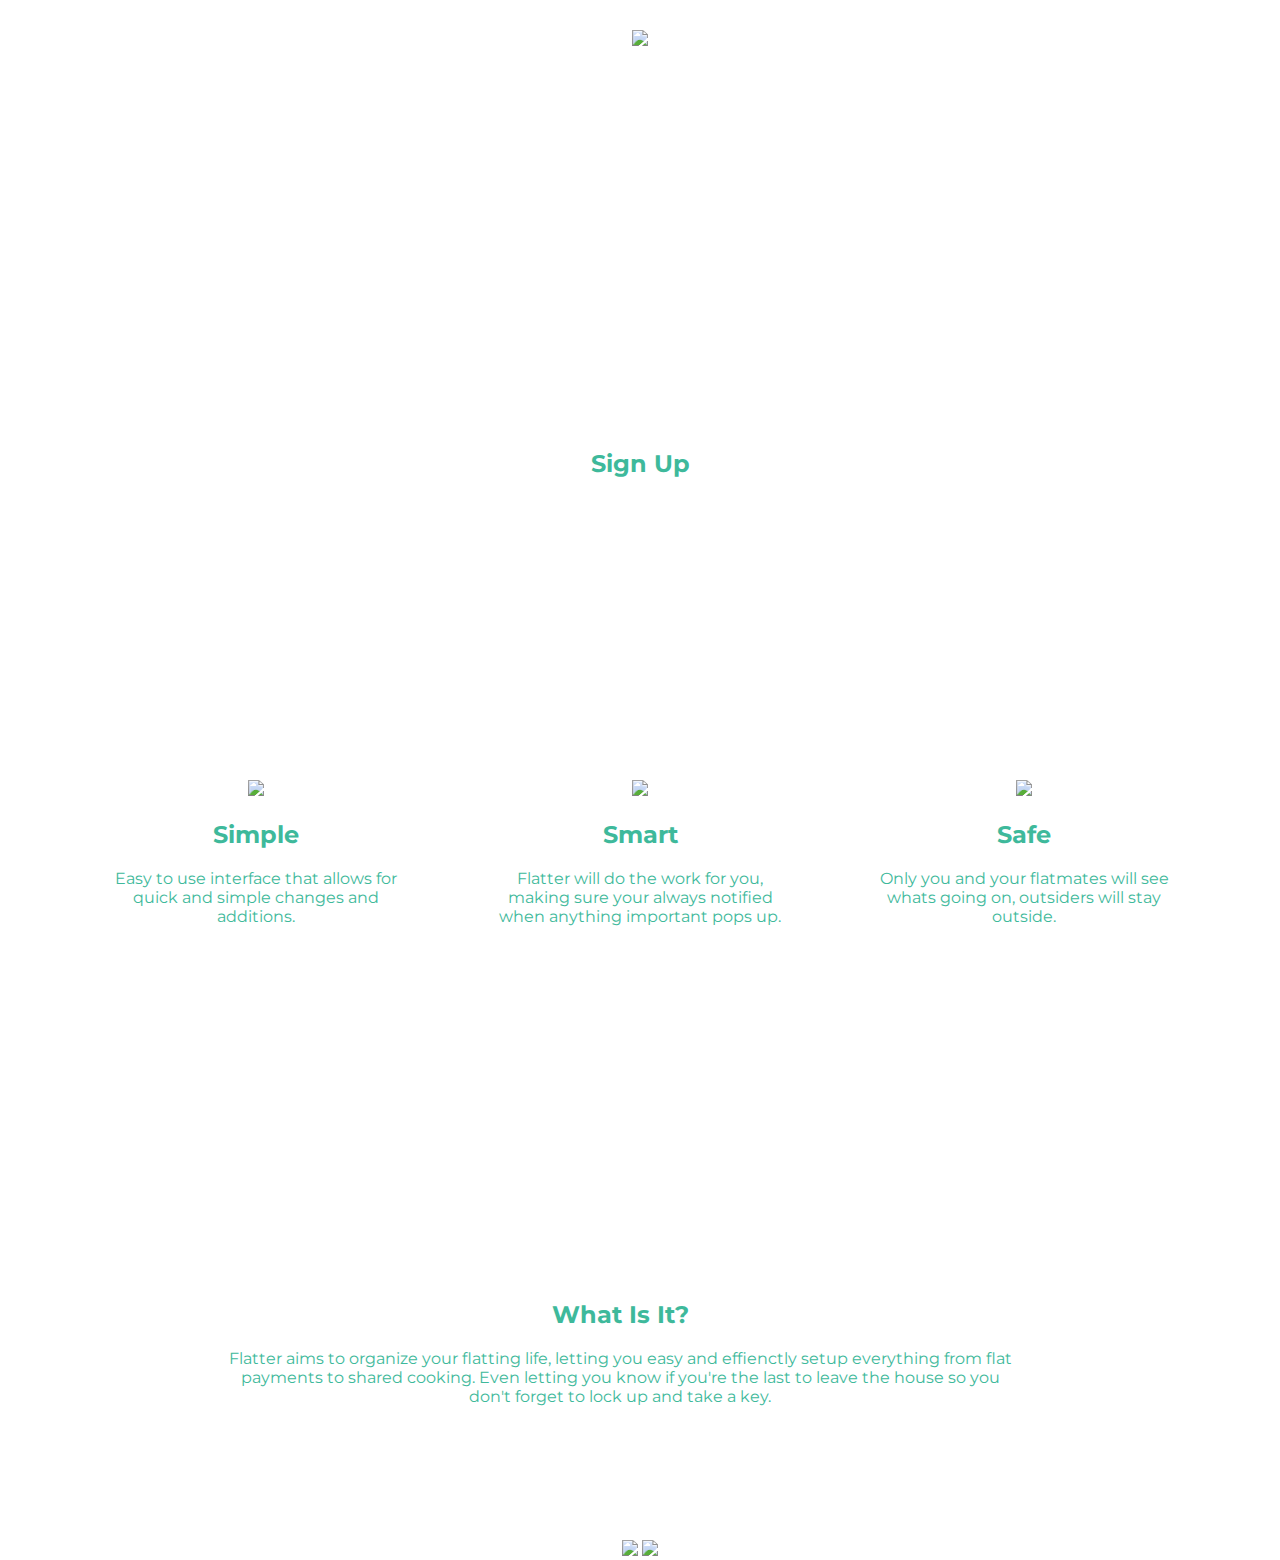
==== index.html @ 30616081 "Added Extras" ====
<!DOCTYPE html>
<html>
<head>
	<title>Flatter</title>
	<link rel="stylesheet" type="text/css" href="css/style.css">
	<link rel="icon" href="images/logo-colour.png">
	<link href="https://fonts.googleapis.com/css?family=Montserrat" rel="stylesheet">
	<link href="https://fonts.googleapis.com/css?family=Indie+Flower" rel="stylesheet">

	<link rel="stylesheet" href="css/animate.css">
	<link rel="stylesheet" href="css/hover.css">
</head>


<body>
	<div id="cover">
		<img src="images/logo-text-colour.png" height="150px" class="animated fadeIn">
	</div>

	<div id="main">
		<p class="animated fadeInDown">Give Flatter a go! Make flatting easy!</p>
		<a href="signup.html"><h2 class="animated fadeInDown" >Sign Up</h2></a>
		<a href="signin.html"><h3 class="animated fadeInDown">Sign In</h3></a>
	</div>

	<div id="features" class="animated fadeInUp">
		<div class="tokens hvr-grow">
			<img src="images/simple.png" height="100px">
			<h2>Simple</h2>
			<p>Easy to use interface that allows for quick and simple changes and additions.</p>
		</div>

		<div class="tokens hvr-grow">
			<img src="images/safe.png" height="100px">
			<h2>Smart</h2>
			<p>Flatter will do the work for you, making sure your always notified when anything important pops up.</p>
		</div>

		<div class="tokens hvr-grow">
			<img src="images/smart.png" height="100px">
			<h2>Safe</h2>
			<p>Only you and your flatmates will see whats going on, outsiders will stay outside.</p>
		</div>
	</div>

	<!-- SIGN UP FURTHER DOWN PAGE
	div id="signup">
		<h2>Sign Up</h2>
		<h3>Sign In</h3>
	</div>
	-->

	<div id="features" class="animated fadeInUp">
		<div class="tokens2 hvr-grow">
			<h2>What Is It?</h2>
			<p>Flatter aims to organize your flatting life, letting you easy and effienctly setup everything from flat payments to shared cooking. Even letting you know if you're the last to leave the house so you don't forget to lock up and take a key.</p>
		</div>
	</div>

	<div id="app-store animated">
		<img src="images/itunes.svg" height="100px">
		<img src="images/android.png" height="100px">
	</div>


</body>
</html>
---- css/style.css ----
* {
	margin: 0;
	padding: 0;
}

body {
	text-align: center;
	font-family: 'Montserrat', sans-serif;
	color: #3eb99b;
}

a {
	text-decoration: none;
}

#cover {
	background-color: white;
	color: white;
	height: 220px;
}

#cover img {
	padding-top: 30px;
}

#main {
	padding-top: 100px;
	color: white;
	background-image: url("../images/cover-image.png");
	background-size: cover;
	background-attachment: fixed;
	background-position: center bottom;
	height: 400px;
}

#main p {
	font-size: 40px;
	font-family: "Indie Flower", cursive;
	margin-bottom: 50px;
}

.tokens {
	display: inline-block;
	width: 300px;
	margin: 60px 40px 0px 40px;
	height: 500px;
}

.tokens h2, .tokens p {
	margin-top: 20px;
}

.tokens2 {
	display: inline-block;
	max-width: 800px;
	margin: 0px 40px 60px 0px;
	height: 200px;
}

.tokens2 h2, .tokens2 p {
	margin-top: 20px;
}






/*  DIFFERNT SIGN UP STYES FOR NON BANNER

#signup {
	color: white;
}

#signup h2 {
	padding-top: 20px;
	padding-bottom: 20px;
	border-radius: 100px;
	max-width: 350px;
	margin: auto;
	background-color: #3eb99b;
	transition: all 0.3s ease;
}

#signup h3 {
	color: #40d3af;
	padding-top: 20px;
	padding-bottom: 20px;
	border-radius: 100px;
	max-width: 250px;
	margin: auto;
	background-color: white;
	margin-top: 50px;
	border-color: #40d3af;
	border-style: solid;
	transition: all 0.3s ease;
}

#signup h3:hover {
	max-width: 300px;
}

#signup h2:hover {
	max-width: 400px;
}
*/



#main h2 {
	color: #3eb99b;
	padding-top: 20px;
	padding-bottom: 20px;
	border-radius: 100px;
	max-width: 350px;
	margin: auto;
	background-color: white;
	transition: all 0.3s ease;
}

#main h3 {
	color: white;
	padding-top: 20px;
	padding-bottom: 20px;
	border-radius: 100px;
	max-width: 250px;
	margin: auto;
	margin-top: 50px;
	border-color: white;
	border-style: solid;
	transition: all 0.3s ease;
}

#main h3:hover {
	max-width: 300px;
}

#main h2:hover {
	max-width: 400px;
}





#app-store {
	padding-top: 200px;
	height: 300px;
}
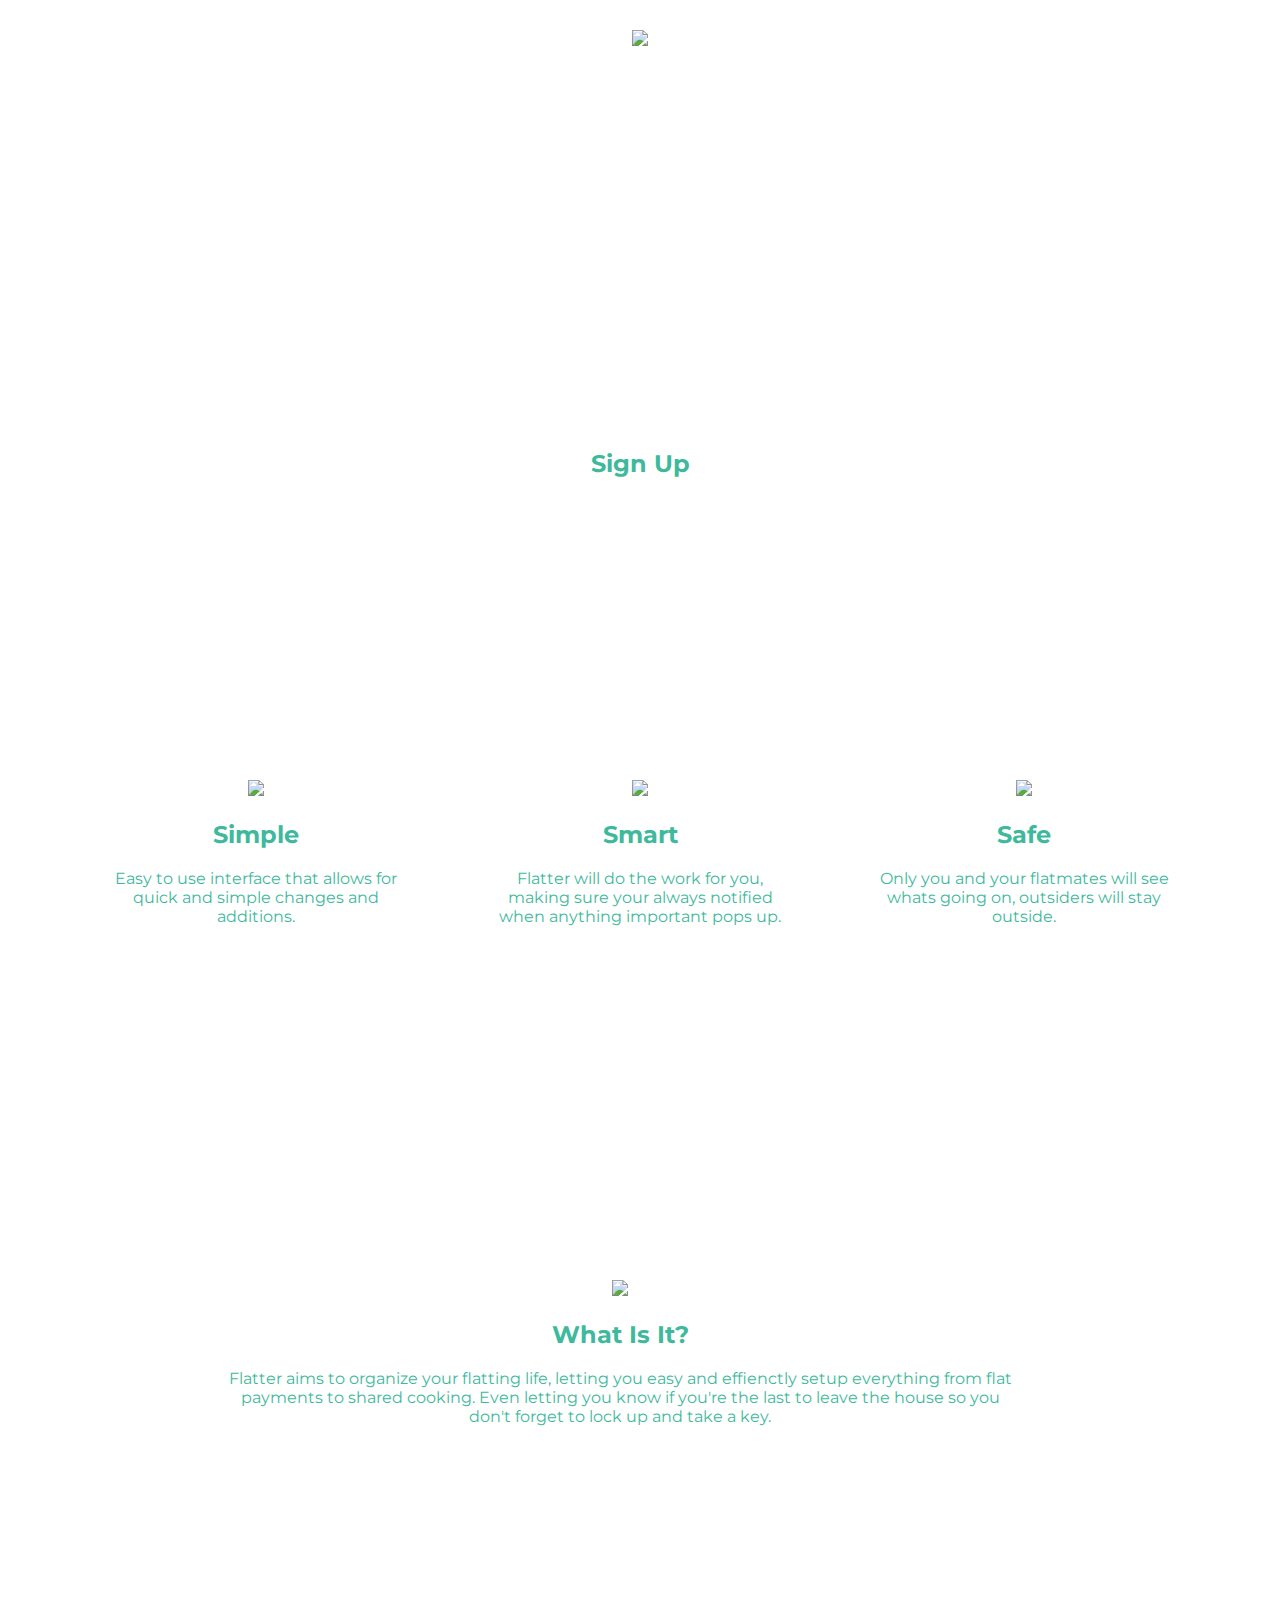
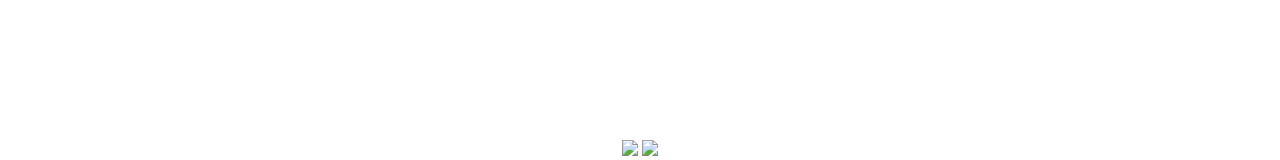
==== commit 3b12b93c: "Added Icon" ====
--- a/index.html
+++ b/index.html
@@ -52,6 +52,7 @@
 
 	<div id="features" class="animated fadeInUp">
 		<div class="tokens2 hvr-grow">
+			<img src="images/info.png" height="100px">
 			<h2>What Is It?</h2>
 			<p>Flatter aims to organize your flatting life, letting you easy and effienctly setup everything from flat payments to shared cooking. Even letting you know if you're the last to leave the house so you don't forget to lock up and take a key.</p>
 		</div>
--- a/css/style.css
+++ b/css/style.css
@@ -54,7 +54,7 @@
 	display: inline-block;
 	max-width: 800px;
 	margin: 0px 40px 60px 0px;
-	height: 200px;
+	height: 400px;
 }
 
 .tokens2 h2, .tokens2 p {
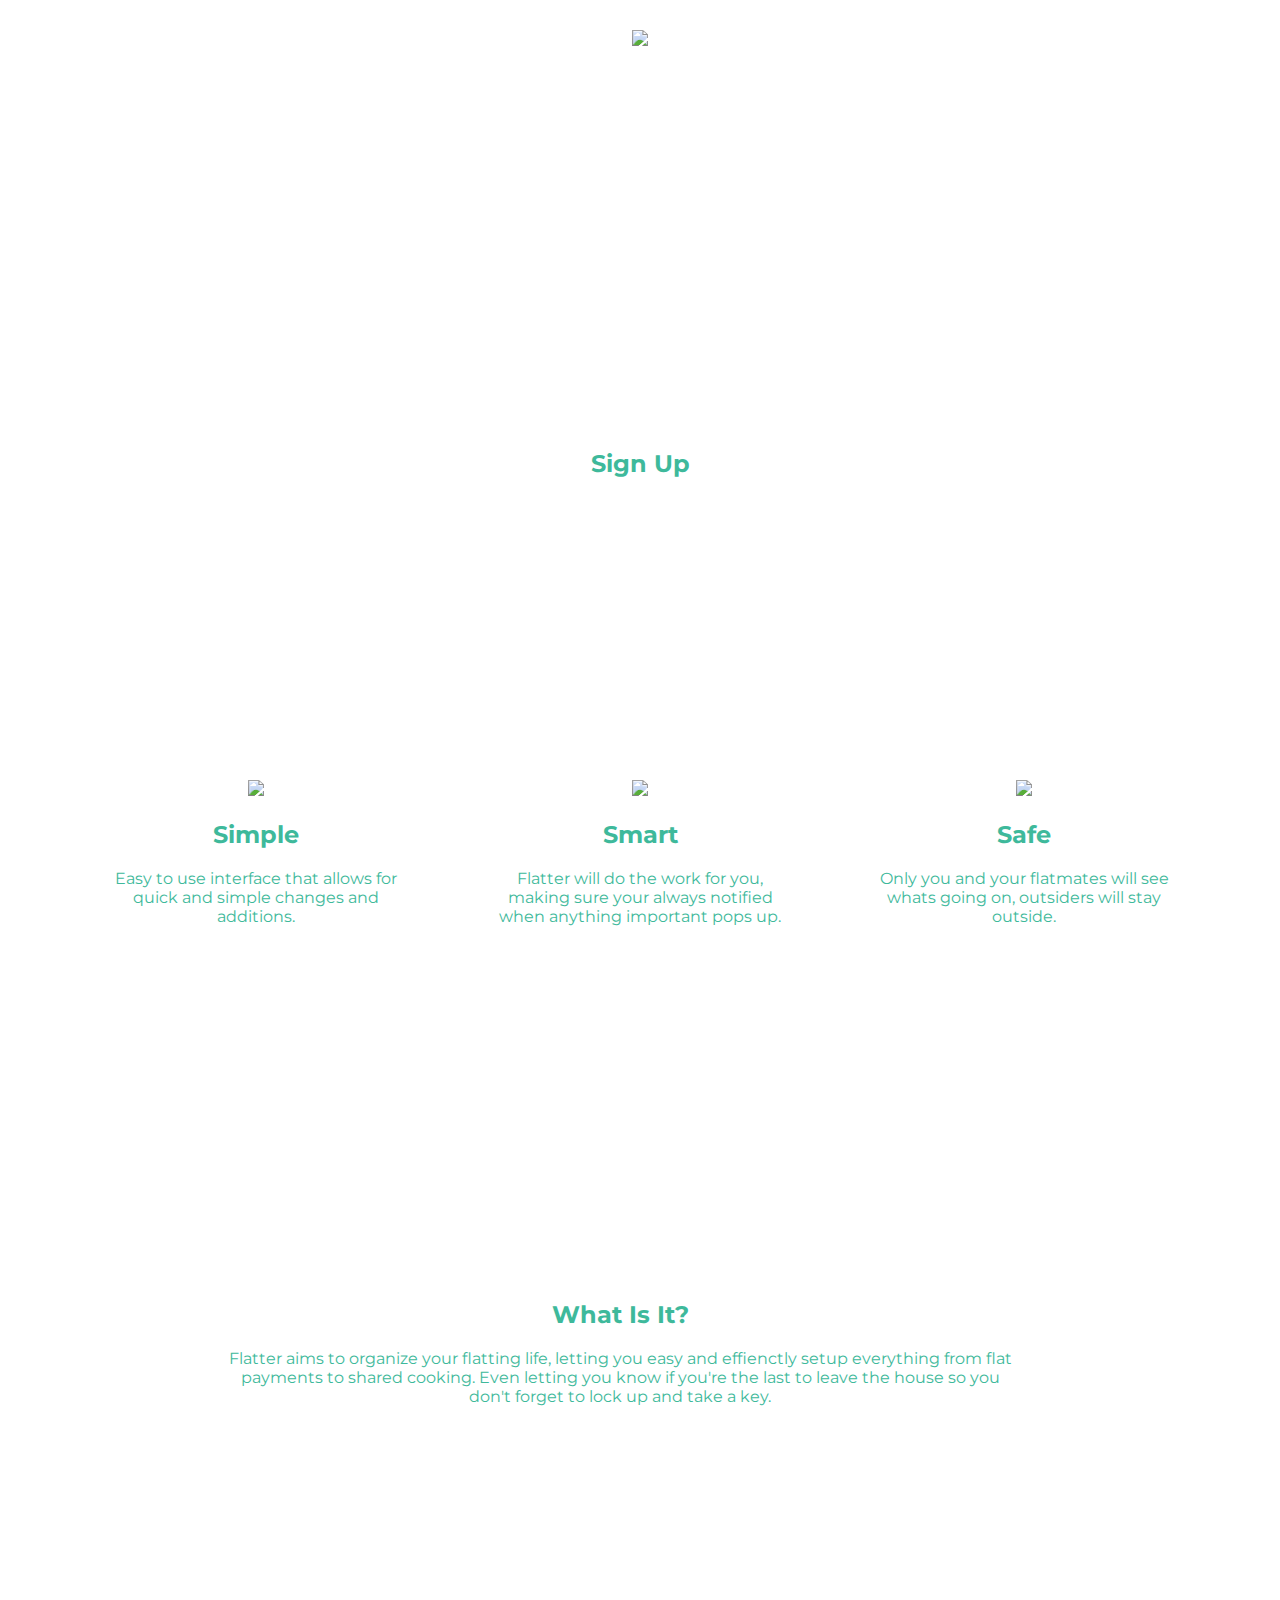
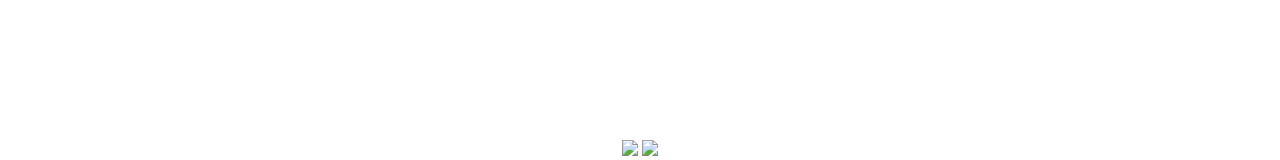
==== commit c74521f6: "remove image" ====
--- a/index.html
+++ b/index.html
@@ -52,7 +52,6 @@
 
 	<div id="features" class="animated fadeInUp">
 		<div class="tokens2 hvr-grow">
-			<img src="images/info.png" height="100px">
 			<h2>What Is It?</h2>
 			<p>Flatter aims to organize your flatting life, letting you easy and effienctly setup everything from flat payments to shared cooking. Even letting you know if you're the last to leave the house so you don't forget to lock up and take a key.</p>
 		</div>
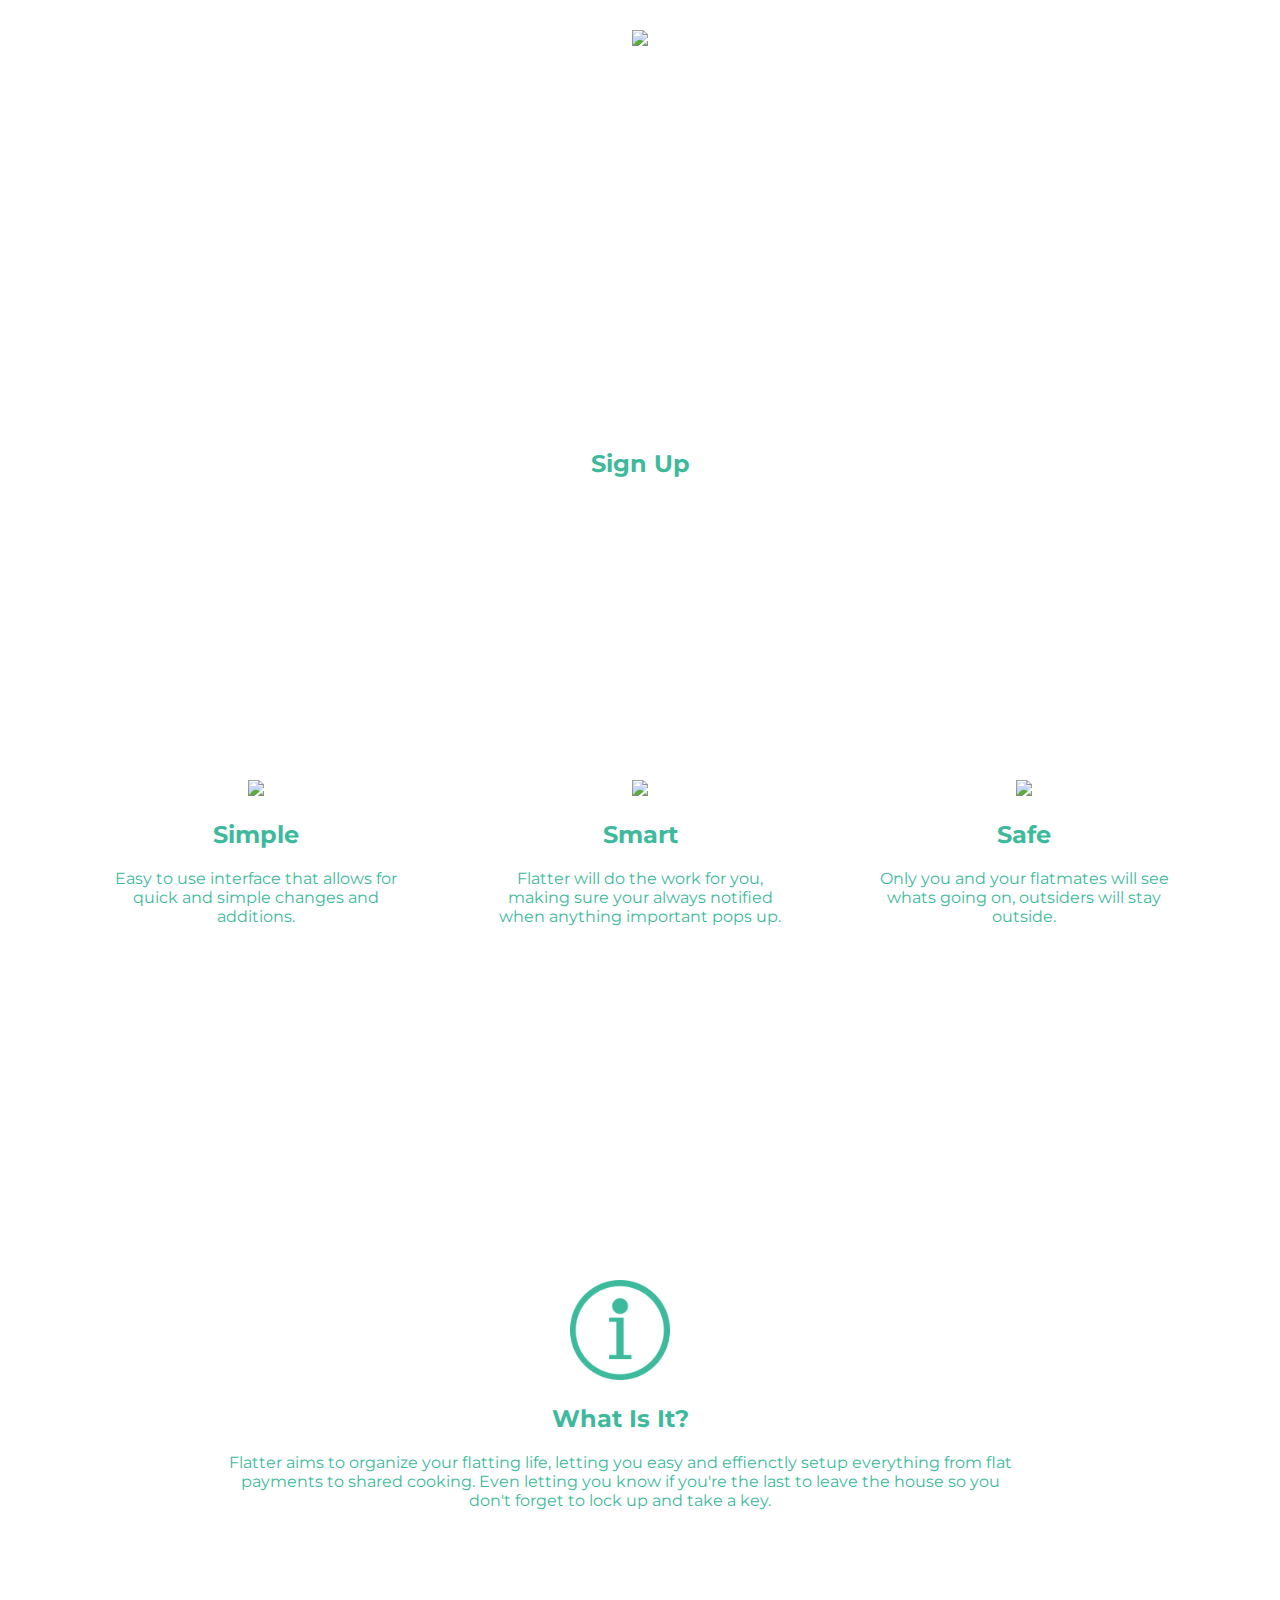
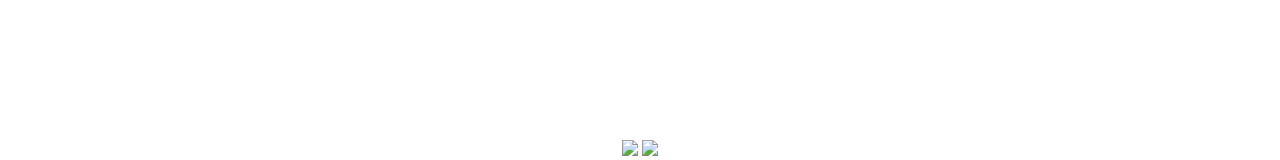
==== commit 2204f486: "Addded image again" ====
--- a/index.html
+++ b/index.html
@@ -52,6 +52,7 @@
 
 	<div id="features" class="animated fadeInUp">
 		<div class="tokens2 hvr-grow">
+			<img src="images/info.png" height="100px">
 			<h2>What Is It?</h2>
 			<p>Flatter aims to organize your flatting life, letting you easy and effienctly setup everything from flat payments to shared cooking. Even letting you know if you're the last to leave the house so you don't forget to lock up and take a key.</p>
 		</div>
